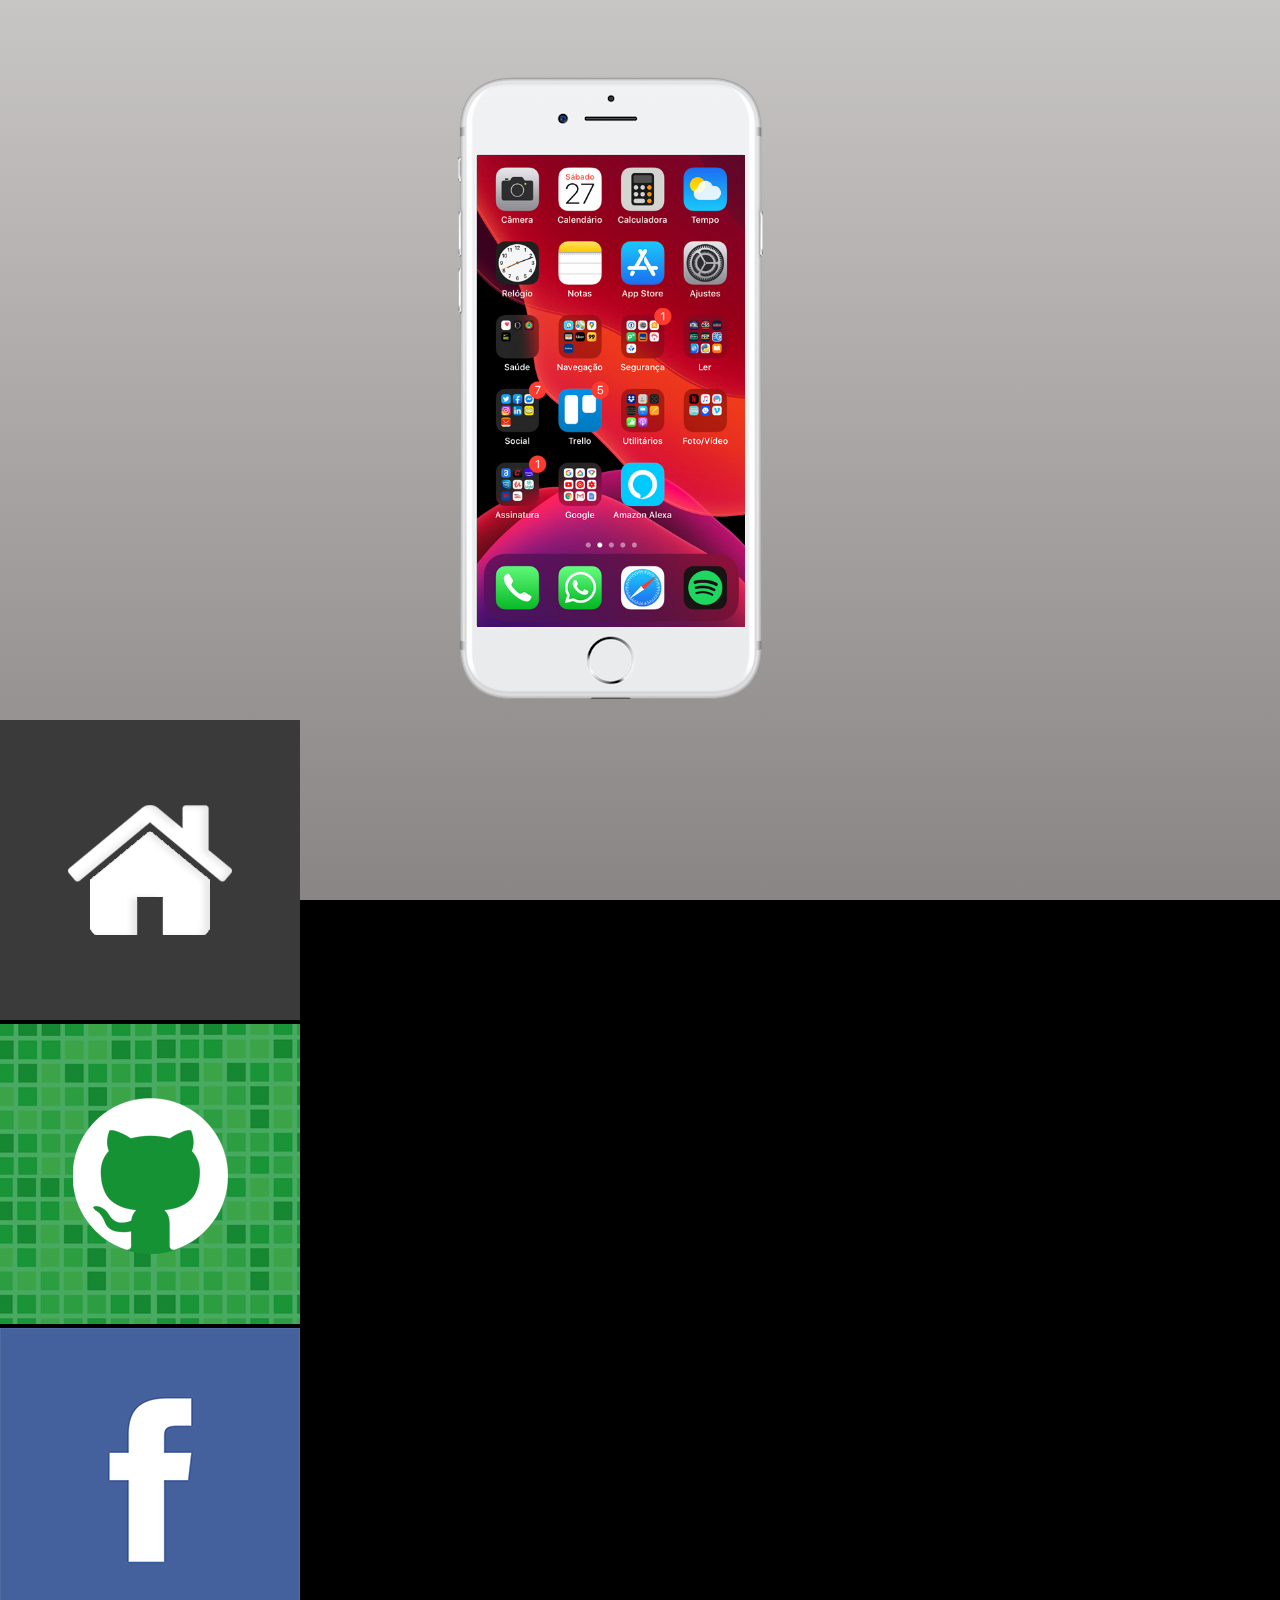
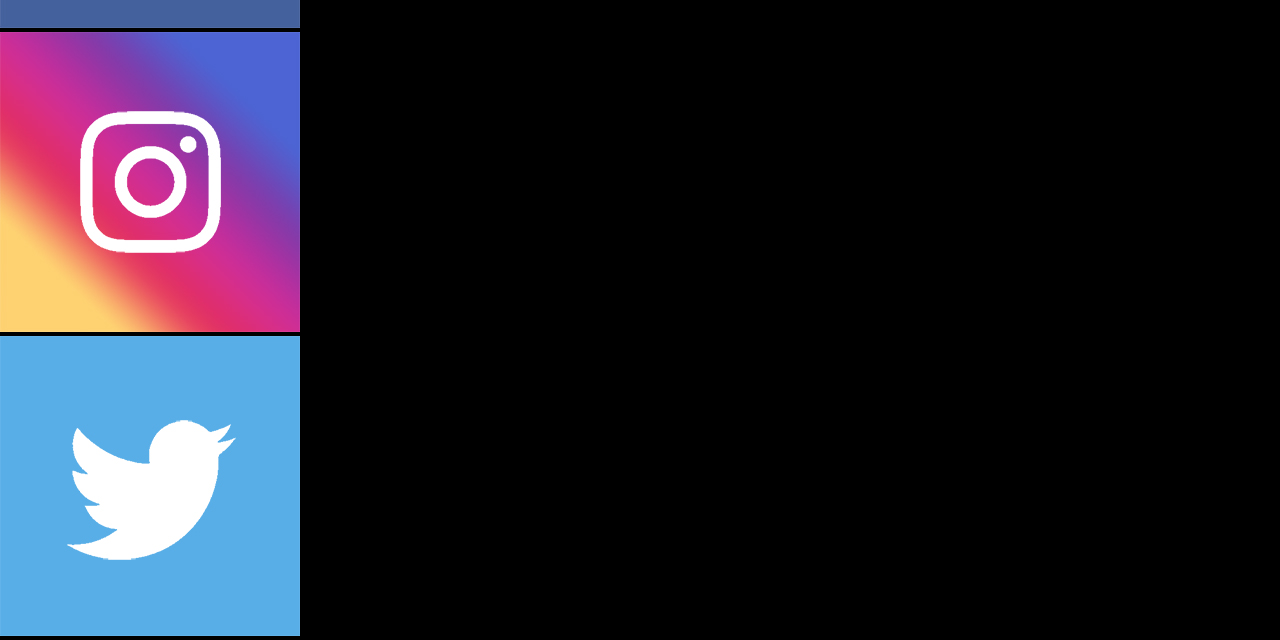
==== index.html @ cbec7f22 "segunda eu termino" ====
<!DOCTYPE html>
<html lang="pt-br">
<head>
    <meta charset="UTF-8">
    <meta name="viewport" content="width=device-width, initial-scale=1.0">
    <title>Siga kviniciusZ</title>
    <link rel="shortcut icon" href="favicon.ico" type="image/x-icon">
    <link rel="stylesheet" href="estilos/style.css">

</head>
<body>
    <main>
        <section class="telefone">
           <iframe src="home.html" name="tela" id="tela" frameborder="0"></iframe> 
        </section>

        <section class="social">
            <a class="icones" href="home.html" target="tela"><img src="imagens/logo-home.jpg" alt="Home"></a>


            <a class="icones" href="https://github.com/KviniciusZ" target="tela"><img src="imagens/logo-github.jpg" alt="GitHub"></a>


            <a class="icones" href="https://m.facebook.com/gustavoguanabara/?locale=fr_FR" target="tela"><img src="imagens/logo-facebook.jpg" alt="Facebook"></a>


            <a class="icones" href="https://www.instagram.com/gustavoguanabara" target="tela"><img src="imagens/logo-instagram.jpg" alt="instagram"></a>

            <a class="icones" href="https://twitter.com/guanabara" target="tela"><img src="imagens/logo-twitter.jpg" alt="Twitter"></a>

        </section>



    </main>
    
</body>
</html>
---- estilos/style.css ----
@charset "utf-8";

*{
    margin: 0px;
    padding: 0px;
    font-family: Arial, Helvetica, sans-serif;
}

html, body {
    height: 100vh;
    width: 100vw;
    background-color: black;
}

body{
    background-image: linear-gradient(rgb(200, 197, 197), rgb(137, 133, 133));
    background-size: cover;
    background-attachment: fixed;
}

main {
    height: 100vh;
    position: relative;    
}

section.telefone {
    height: 750px;
    width: 370px;
    position: absolute;
    top: 50%;
    left: 50%;
    transform: translate(-50%, -50%);
    background: url('../imagens/frame-iphone.png') no-repeat ;
}

iframe#tela{
    position: relative;
    top: 80px;
    left: 22px;
    width: 268px;
    height: 472px;
}

section.social {
    position: relative;
    top: 80vh;

    height: 10vh;
    width: 10vh;

}

 .icones{
    height: 10px;
    width: 10px;
}
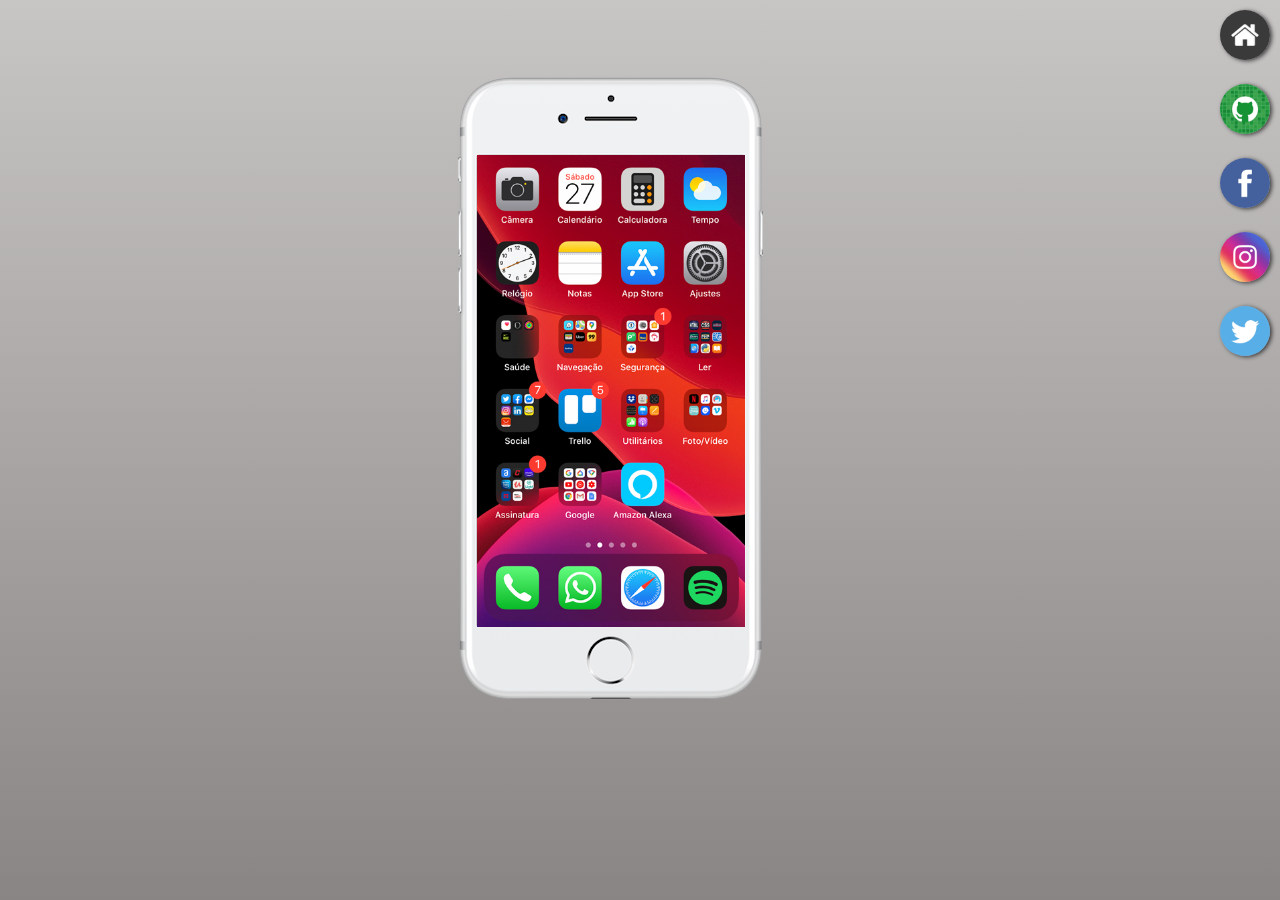
==== commit c348d1f7: "por hj e so" ====
--- a/index.html
+++ b/index.html
@@ -15,18 +15,20 @@
         </section>
 
         <section class="social">
-            <a class="icones" href="home.html" target="tela"><img src="imagens/logo-home.jpg" alt="Home"></a>
+            <a class="icones" href="home.html" target="tela"><img src="imagens/logo-home.jpg" alt="Home"></a><br> 
+            
+
+            <a class="icones" href="https://github.com/KviniciusZ" target="_blank"><img src="imagens/logo-github.jpg" alt="GitHub"></a> <br>
 
 
-            <a class="icones" href="https://github.com/KviniciusZ" target="tela"><img src="imagens/logo-github.jpg" alt="GitHub"></a>
+            <a class="icones" href="https://m.facebook.com/gustavoguanabara/?locale=fr_FR" target="_blank"><img src="imagens/logo-facebook.jpg" alt="Facebook"></a> <br>
 
 
-            <a class="icones" href="https://m.facebook.com/gustavoguanabara/?locale=fr_FR" target="tela"><img src="imagens/logo-facebook.jpg" alt="Facebook"></a>
+            <a class="icones" href="https://www.instagram.com/gustavoguanabara" target="_blank"><img src="imagens/logo-instagram.jpg" alt="instagram"></a> <br>
 
+            <a class="icones" href="https://twitter.com/guanabara" target="_blank"><img src="imagens/logo-twitter.jpg" alt="Twitter"></a>
 
-            <a class="icones" href="https://www.instagram.com/gustavoguanabara" target="tela"><img src="imagens/logo-instagram.jpg" alt="instagram"></a>
-
-            <a class="icones" href="https://twitter.com/guanabara" target="tela"><img src="imagens/logo-twitter.jpg" alt="Twitter"></a>
+            
 
         </section>
 
--- a/estilos/style.css
+++ b/estilos/style.css
@@ -42,15 +42,22 @@
 }
 
 section.social {
-    position: relative;
-    top: 80vh;
-
-    height: 10vh;
-    width: 10vh;
-
+    text-align: right;
+    
 }
 
- .icones{
-    height: 10px;
-    width: 10px;
+section.social img{
+    width: 50px;
+    margin: 10px;
+    border-radius: 50%;
+    box-shadow: 2px 1px 4px rgba(0, 0, 0, 0.672);
+    box-sizing: border-box;
 }
+
+section.social img:hover{
+    border: 1px solid rgba(255, 252, 252, 0.193);
+    transform: translate(-3px, 2px);
+    box-shadow: 3px 2px 7px rgba(0, 0, 0, 0.765);
+    transition: 0.3s;
+}
+
